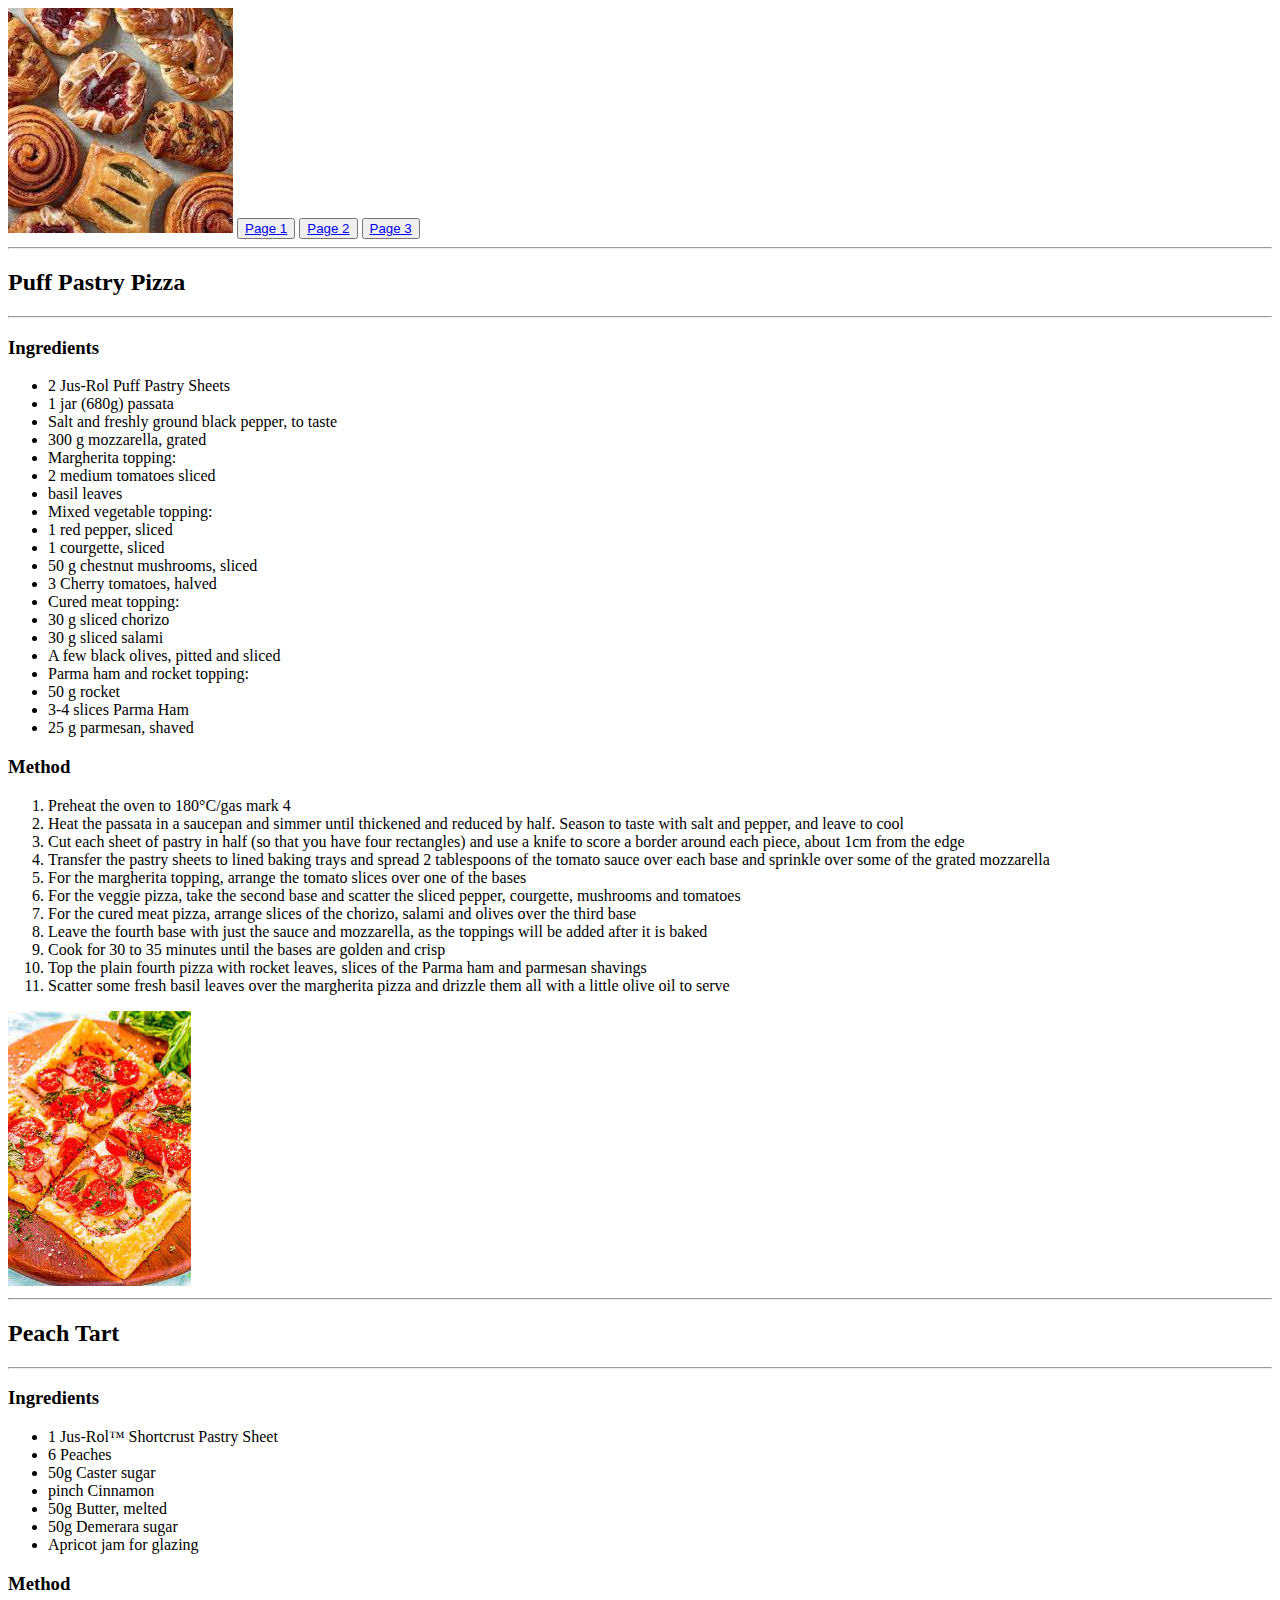
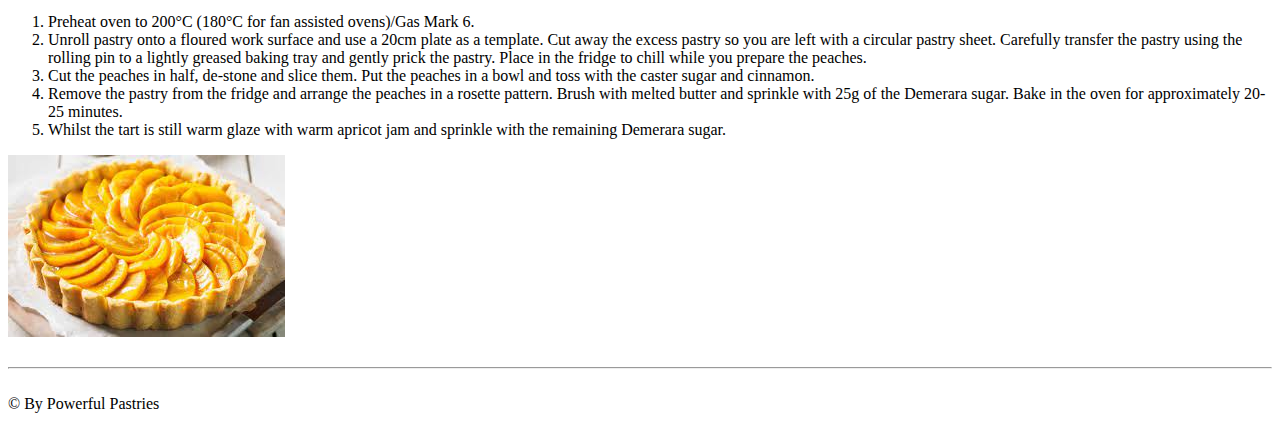
==== index.html @ 8c9cd509 "Finish Website" ====
<!DOCTYPE html>
<html lang="en">
<head>
    <meta charset="UTF-8">
    <meta name="viewport" content="width=device-width, initial-scale=1.0">
    <link rel="stylesheet" href="style.css">
    <title>Powerful Pastry</title>
</head>

<body>
    <header>
        <div id="button-container">
            <img id="logo" src="Images/logo.jpeg">
            <button>
                <a href="page1.html">Page 1</a>
            </button>
            <button>
                <a href="page2.html">Page 2</a>
            </button>
            <button>
                <a href="page3.html">Page 3</a>
            </button>
        </div>
    </header>
    <hr>
    <main>
        <div id="left">
            <h2>Puff Pastry Pizza</h2>
            <hr>
            <h3>Ingredients</h3>
            <ul>
                <li>2 Jus-Rol Puff Pastry Sheets</li>
                <li>1 jar (680g) passata</li>
                <li>Salt and freshly ground black pepper, to taste</li>
                <li>300 g mozzarella, grated</li>
                <li>Margherita topping:</li>
                <li>2 medium tomatoes sliced</li>
                <li>basil leaves</li>
                <li>Mixed vegetable topping:</li>
                <li>1 red pepper, sliced</li>
                <li>1 courgette, sliced</li>
                <li>50 g chestnut mushrooms, sliced</li>
                <li>3 Cherry tomatoes, halved</li>
                <li>Cured meat topping:</li>
                <li>30 g sliced chorizo</li>
                <li>30 g sliced salami</li>
                <li>A few black olives, pitted and sliced</li>
                <li>Parma ham and rocket topping:</li>
                <li>50 g rocket</li>
                <li>3-4 slices Parma Ham</li>
                <li>25 g parmesan, shaved</li>
            </ul>
            <h3>Method</h3>
            <ol>
                <li>Preheat the oven to 180°C/gas mark 4</li>
                <li>Heat the passata in a saucepan and simmer until thickened and reduced by half. Season to taste with salt and pepper, and leave to cool</li>
                <li>Cut each sheet of pastry in half (so that you have four rectangles) and use a knife to score a border around each piece, about 1cm from the edge</li>
                <li>Transfer the pastry sheets to lined baking trays and spread 2 tablespoons of the tomato sauce over each base and sprinkle over some of the grated mozzarella</li>
                <li>For the margherita topping, arrange the tomato slices over one of the bases</li>
                <li>For the veggie pizza, take the second base and scatter the sliced pepper, courgette, mushrooms and tomatoes</li>
                <li>For the cured meat pizza, arrange slices of the chorizo, salami and olives over the third base</li>
                <li>Leave the fourth base with just the sauce and mozzarella, as the toppings will be added after it is baked</li>
                <li>Cook for 30 to 35 minutes until the bases are golden and crisp</li>
                <li>Top the plain fourth pizza with rocket leaves, slices of the Parma ham and parmesan shavings</li>
                <li>Scatter some fresh basil leaves over the margherita pizza and drizzle them all with a little olive oil to serve</li>
            </ol>
            <img src="Images/puff-pastry.jpeg">
        </div>
        <hr>
        <div id="right">
            <h2>Peach Tart</h2>
            <hr>
            <h3>Ingredients</h3>
            <ul>
                <li>1 Jus-Rol™ Shortcrust Pastry Sheet</li>
                <li>6 Peaches</li>
                <li>50g Caster sugar</li>
                <li>pinch Cinnamon</li>
                <li>50g Butter, melted</li>
                <li>50g Demerara sugar</li>
                <li>Apricot jam for glazing</li>
            </ul>
            <h3>Method</h3>
            <ol>
                <li>Preheat oven to 200°C (180°C for fan assisted ovens)/Gas Mark 6.</li>
                <li>Unroll pastry onto a floured work surface and use a 20cm plate as a template. Cut away the excess pastry so you are left with a circular pastry sheet. Carefully transfer the pastry using the rolling pin to a lightly greased baking tray and gently prick the pastry. Place in the fridge to chill while you prepare the peaches.</li>
                <li>Cut the peaches in half, de-stone and slice them. Put the peaches in a bowl and toss with the caster sugar and cinnamon.</li>
                <li>Remove the pastry from the fridge and arrange the peaches in a rosette pattern. Brush with melted butter and sprinkle with 25g of the Demerara sugar. Bake in the oven for approximately 20-25 minutes.</li>
                <li>Whilst the tart is still warm glaze with warm apricot jam and sprinkle with the remaining Demerara sugar.</li>
            </ol>
            <img src="Images/peach-tart.jpeg">
        </div>
    </main>
    <br>
    <hr>
    <br>
    <footer>
        &copy; By Powerful Pastries
    </footer>
</body>

</html>
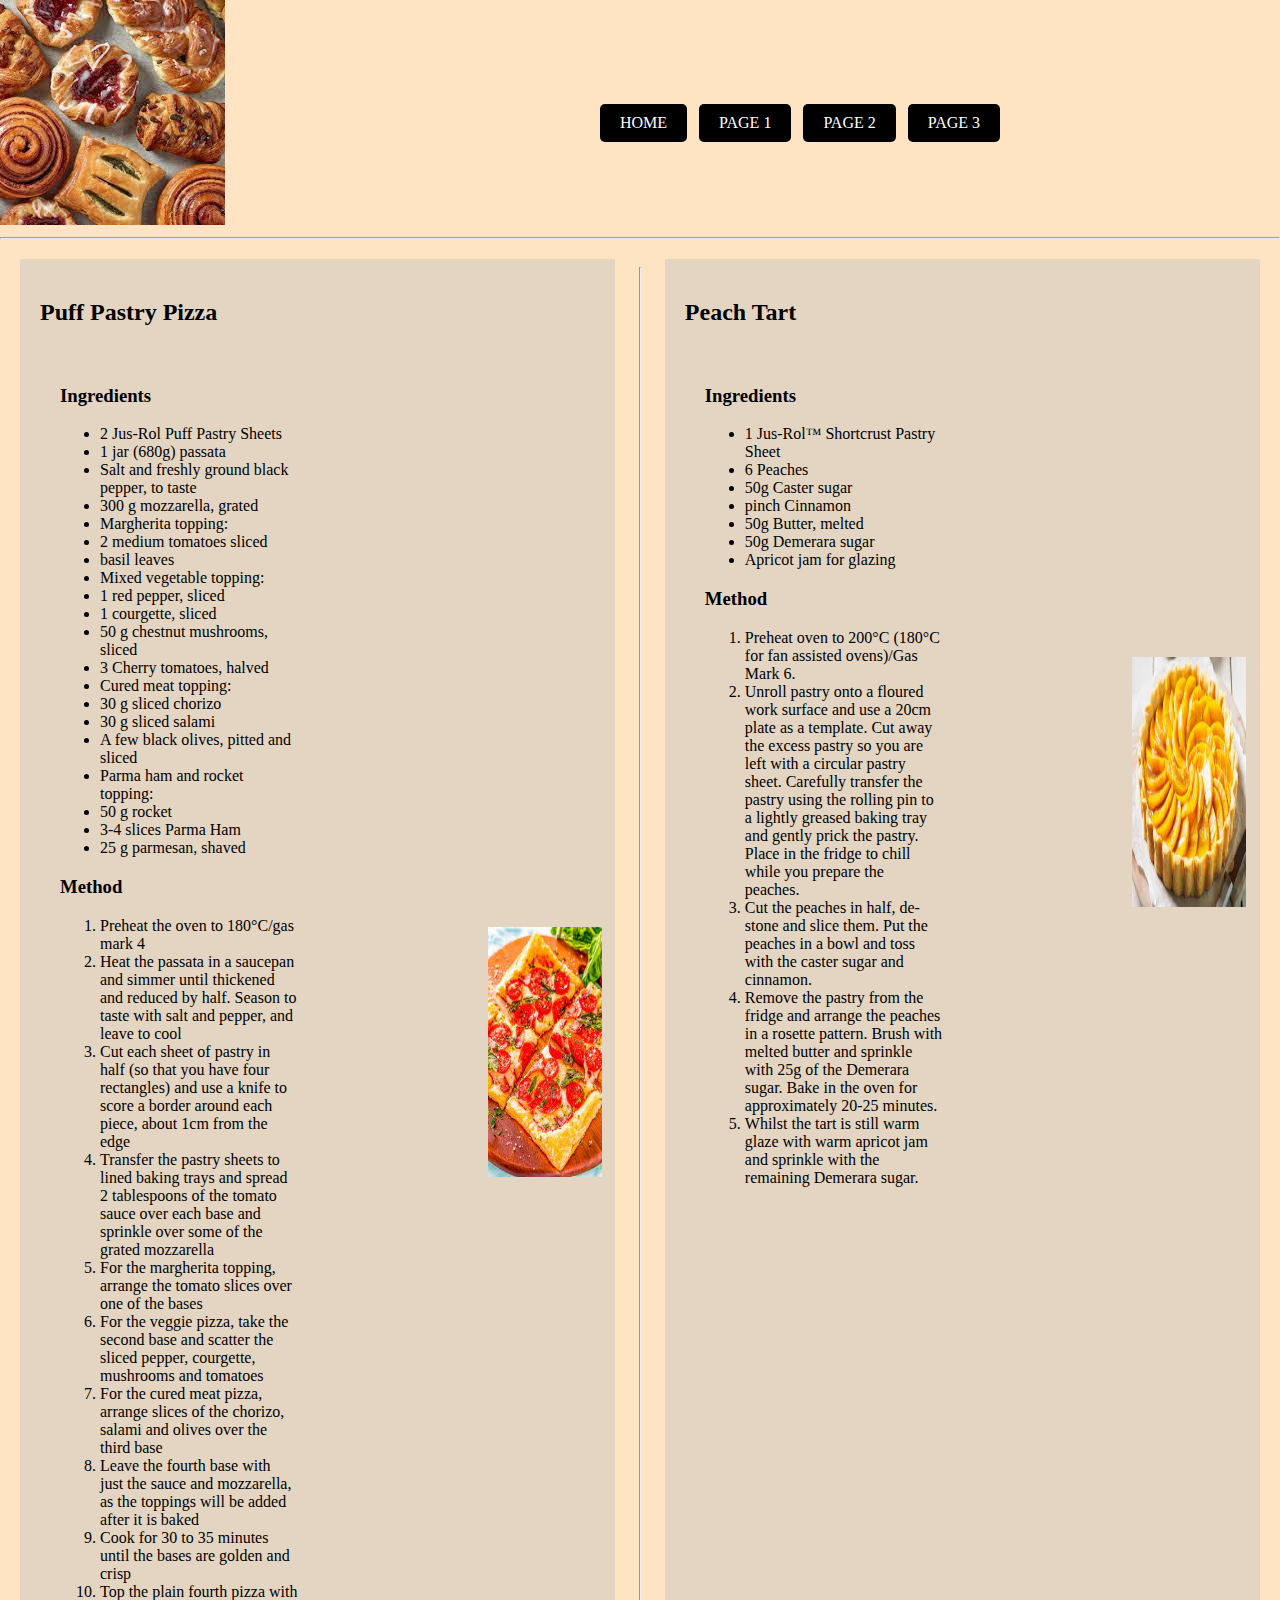
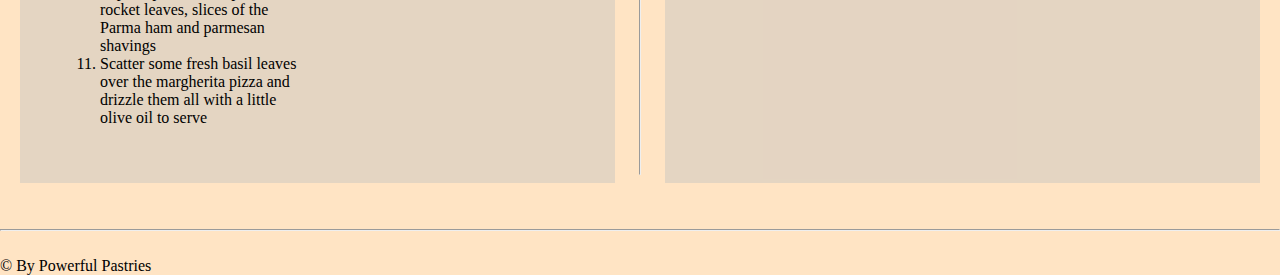
==== commit c644a376: "update pastry website" ====
--- a/index.html
+++ b/index.html
@@ -1,5 +1,6 @@
 <!DOCTYPE html>
 <html lang="en">
+
 <head>
     <meta charset="UTF-8">
     <meta name="viewport" content="width=device-width, initial-scale=1.0">
@@ -8,87 +9,130 @@
 </head>
 
 <body>
-    <header>
-        <div id="button-container">
-            <img id="logo" src="Images/logo.jpeg">
-            <button>
-                <a href="page1.html">Page 1</a>
-            </button>
-            <button>
-                <a href="page2.html">Page 2</a>
-            </button>
-            <button>
-                <a href="page3.html">Page 3</a>
-            </button>
+    <div id="button-container">
+        <img id="logo" src="Images/logo.jpeg">
+        <div id="nav-buttons">
+            <a class="nav-button" href="index.html">HOME</a>
+            <a class="nav-button" href="index.html">PAGE 1</a>
+            <a class="nav-button" href="index.html">PAGE 2</a>
+            <a class="nav-button" href="index.html">PAGE 3</a>
         </div>
-    </header>
+    </div>
     <hr>
     <main>
-        <div id="left">
-            <h2>Puff Pastry Pizza</h2>
+        <div id="container">
+            <div class="left">
+                <h2>Puff Pastry Pizza</h2>
+                <div class="recipe-content">
+                    <div class="recipe-text">
+                        <h3>Ingredients</h3>
+                        <ul>
+                            <li>2 Jus-Rol Puff Pastry Sheets</li>
+                            <li>1 jar (680g) passata</li>
+                            <li>Salt and freshly ground black pepper, to taste</li>
+                            <li>300 g mozzarella, grated</li>
+                            <li>Margherita topping:</li>
+                            <li>2 medium tomatoes sliced</li>
+                            <li>basil leaves</li>
+                            <li>Mixed vegetable topping:</li>
+                            <li>1 red pepper, sliced</li>
+                            <li>1 courgette, sliced</li>
+                            <li>50 g chestnut mushrooms, sliced</li>
+                            <li>3 Cherry tomatoes, halved</li>
+                            <li>Cured meat topping:</li>
+                            <li>30 g sliced chorizo</li>
+                            <li>30 g sliced salami</li>
+                            <li>A few black olives, pitted and sliced</li>
+                            <li>Parma ham and rocket topping:</li>
+                            <li>50 g rocket</li>
+                            <li>3-4 slices Parma Ham</li>
+                            <li>25 g parmesan, shaved</li>
+                        </ul>
+                        <h3>Method</h3>
+                        <ol>
+                            <li>Preheat the oven to 180°C/gas mark 4</li>
+                            <li>Heat the passata in a saucepan and simmer until thickened and reduced by half. Season to
+                                taste
+                                with salt and pepper, and leave to cool</li>
+                            <li>Cut each sheet of pastry in half (so that you have four rectangles) and use a knife to
+                                score a
+                                border around each piece, about 1cm from the edge</li>
+                            <li>Transfer the pastry sheets to lined baking trays and spread 2 tablespoons of the tomato
+                                sauce
+                                over each base and sprinkle over some of the grated mozzarella</li>
+                            <li>For the margherita topping, arrange the tomato slices over one of the bases</li>
+                            <li>For the veggie pizza, take the second base and scatter the sliced pepper, courgette,
+                                mushrooms
+                                and tomatoes</li>
+                            <li>For the cured meat pizza, arrange slices of the chorizo, salami and olives over the
+                                third base
+                            </li>
+                            <li>Leave the fourth base with just the sauce and mozzarella, as the toppings will be added
+                                after it
+                                is baked</li>
+                            <li>Cook for 30 to 35 minutes until the bases are golden and crisp</li>
+                            <li>Top the plain fourth pizza with rocket leaves, slices of the Parma ham and parmesan
+                                shavings
+                            </li>
+                            <li>Scatter some fresh basil leaves over the margherita pizza and drizzle them all with a
+                                little
+                                olive oil to serve</li>
+                        </ol>
+                    </div>
+                    <div class="recipe-image">
+                        <img src="Images/puff-pastry.jpeg">
+                    </div>
+                </div>
+            </div>
             <hr>
-            <h3>Ingredients</h3>
-            <ul>
-                <li>2 Jus-Rol Puff Pastry Sheets</li>
-                <li>1 jar (680g) passata</li>
-                <li>Salt and freshly ground black pepper, to taste</li>
-                <li>300 g mozzarella, grated</li>
-                <li>Margherita topping:</li>
-                <li>2 medium tomatoes sliced</li>
-                <li>basil leaves</li>
-                <li>Mixed vegetable topping:</li>
-                <li>1 red pepper, sliced</li>
-                <li>1 courgette, sliced</li>
-                <li>50 g chestnut mushrooms, sliced</li>
-                <li>3 Cherry tomatoes, halved</li>
-                <li>Cured meat topping:</li>
-                <li>30 g sliced chorizo</li>
-                <li>30 g sliced salami</li>
-                <li>A few black olives, pitted and sliced</li>
-                <li>Parma ham and rocket topping:</li>
-                <li>50 g rocket</li>
-                <li>3-4 slices Parma Ham</li>
-                <li>25 g parmesan, shaved</li>
-            </ul>
-            <h3>Method</h3>
-            <ol>
-                <li>Preheat the oven to 180°C/gas mark 4</li>
-                <li>Heat the passata in a saucepan and simmer until thickened and reduced by half. Season to taste with salt and pepper, and leave to cool</li>
-                <li>Cut each sheet of pastry in half (so that you have four rectangles) and use a knife to score a border around each piece, about 1cm from the edge</li>
-                <li>Transfer the pastry sheets to lined baking trays and spread 2 tablespoons of the tomato sauce over each base and sprinkle over some of the grated mozzarella</li>
-                <li>For the margherita topping, arrange the tomato slices over one of the bases</li>
-                <li>For the veggie pizza, take the second base and scatter the sliced pepper, courgette, mushrooms and tomatoes</li>
-                <li>For the cured meat pizza, arrange slices of the chorizo, salami and olives over the third base</li>
-                <li>Leave the fourth base with just the sauce and mozzarella, as the toppings will be added after it is baked</li>
-                <li>Cook for 30 to 35 minutes until the bases are golden and crisp</li>
-                <li>Top the plain fourth pizza with rocket leaves, slices of the Parma ham and parmesan shavings</li>
-                <li>Scatter some fresh basil leaves over the margherita pizza and drizzle them all with a little olive oil to serve</li>
-            </ol>
-            <img src="Images/puff-pastry.jpeg">
-        </div>
-        <hr>
-        <div id="right">
-            <h2>Peach Tart</h2>
-            <hr>
-            <h3>Ingredients</h3>
-            <ul>
-                <li>1 Jus-Rol™ Shortcrust Pastry Sheet</li>
-                <li>6 Peaches</li>
-                <li>50g Caster sugar</li>
-                <li>pinch Cinnamon</li>
-                <li>50g Butter, melted</li>
-                <li>50g Demerara sugar</li>
-                <li>Apricot jam for glazing</li>
-            </ul>
-            <h3>Method</h3>
-            <ol>
-                <li>Preheat oven to 200°C (180°C for fan assisted ovens)/Gas Mark 6.</li>
-                <li>Unroll pastry onto a floured work surface and use a 20cm plate as a template. Cut away the excess pastry so you are left with a circular pastry sheet. Carefully transfer the pastry using the rolling pin to a lightly greased baking tray and gently prick the pastry. Place in the fridge to chill while you prepare the peaches.</li>
-                <li>Cut the peaches in half, de-stone and slice them. Put the peaches in a bowl and toss with the caster sugar and cinnamon.</li>
-                <li>Remove the pastry from the fridge and arrange the peaches in a rosette pattern. Brush with melted butter and sprinkle with 25g of the Demerara sugar. Bake in the oven for approximately 20-25 minutes.</li>
-                <li>Whilst the tart is still warm glaze with warm apricot jam and sprinkle with the remaining Demerara sugar.</li>
-            </ol>
-            <img src="Images/peach-tart.jpeg">
+            <div class="right">
+                <h2>Peach Tart</h2>
+                <div class="recipe-content">
+                    <div class="recipe-text">
+                        <h3>Ingredients</h3>
+                        <ul>
+                            <li>1 Jus-Rol™ Shortcrust Pastry Sheet</li>
+                            <li>6 Peaches</li>
+                            <li>50g Caster sugar</li>
+                            <li>pinch Cinnamon</li>
+                            <li>50g Butter, melted</li>
+                            <li>50g Demerara sugar</li>
+                            <li>Apricot jam for glazing</li>
+                        </ul>
+                        <h3>Method</h3>
+                        <ol>
+                            <li>Preheat oven to 200°C (180°C for fan assisted ovens)/Gas Mark 6.</li>
+                            <li>Unroll pastry onto a floured work surface and use a 20cm plate as a template. Cut away
+                                the
+                                excess
+                                pastry so you are left with a circular pastry sheet. Carefully transfer the pastry using
+                                the
+                                rolling
+                                pin to a lightly greased baking tray and gently prick the pastry. Place in the fridge to
+                                chill
+                                while
+                                you prepare the peaches.</li>
+                            <li>Cut the peaches in half, de-stone and slice them. Put the peaches in a bowl and toss
+                                with the
+                                caster
+                                sugar and cinnamon.</li>
+                            <li>Remove the pastry from the fridge and arrange the peaches in a rosette pattern. Brush
+                                with
+                                melted
+                                butter and sprinkle with 25g of the Demerara sugar. Bake in the oven for approximately
+                                20-25
+                                minutes.</li>
+                            <li>Whilst the tart is still warm glaze with warm apricot jam and sprinkle with the
+                                remaining
+                                Demerara
+                                sugar.</li>
+                        </ol>
+                    </div>
+                    <div class="recipe-image">
+                        <img src="Images/peach-tart.jpeg">
+                    </div>
+                </div>
+            </div>
         </div>
     </main>
     <br>
--- a/style.css
+++ b/style.css
@@ -0,0 +1,84 @@
+body {
+    margin: 0;
+    padding: 0;
+    background-color: bisque;
+}
+
+header {
+    display: flex;
+    justify-content: space-between;
+    align-items: center;
+    padding: 20px 30px;
+    position: relative;
+}
+
+#logo {
+    max-width: 250px;
+}
+
+#nav-buttons {
+    text-align: center;
+    float: right;
+    width: 75%;
+    margin-top: 100px;
+}
+
+.nav-button {
+    display: inline-block;
+    padding: 10px 20px;
+    background-color: black;
+    color: white;
+    text-decoration: none;
+    margin: 4px;
+    transition: background-color 0.3s;
+    transition: transform 1s;
+    border-radius: 5px;
+}
+
+.nav-button:hover {
+    background-color: rgb(70, 70, 70);
+    transform: scale(1.10);
+}
+
+#container {
+    display: flex;
+    justify-content: space-between;
+    margin: 20px;
+}
+
+.recipe-content {
+    display: flex;
+    flex-direction: row; 
+    align-items: center; 
+}
+
+.recipe-text {
+    width: 50%; 
+    padding: 20px;
+    box-sizing: border-box;
+}
+
+.recipe-image {
+    width: 50%;
+    padding: 20px;
+    box-sizing: border-box;
+}
+
+.left, .right {
+    width: 48%;
+    padding: 20px;
+    box-sizing: border-box;
+    background-color: rgba(192, 192, 192, 0.432);
+}
+
+.left img {
+    padding-left: 150px;
+    height: 250px;
+    width: 48%;
+}
+
+.right img {
+    padding-left: 150px;
+    height: 250px;
+    width: 48%;
+}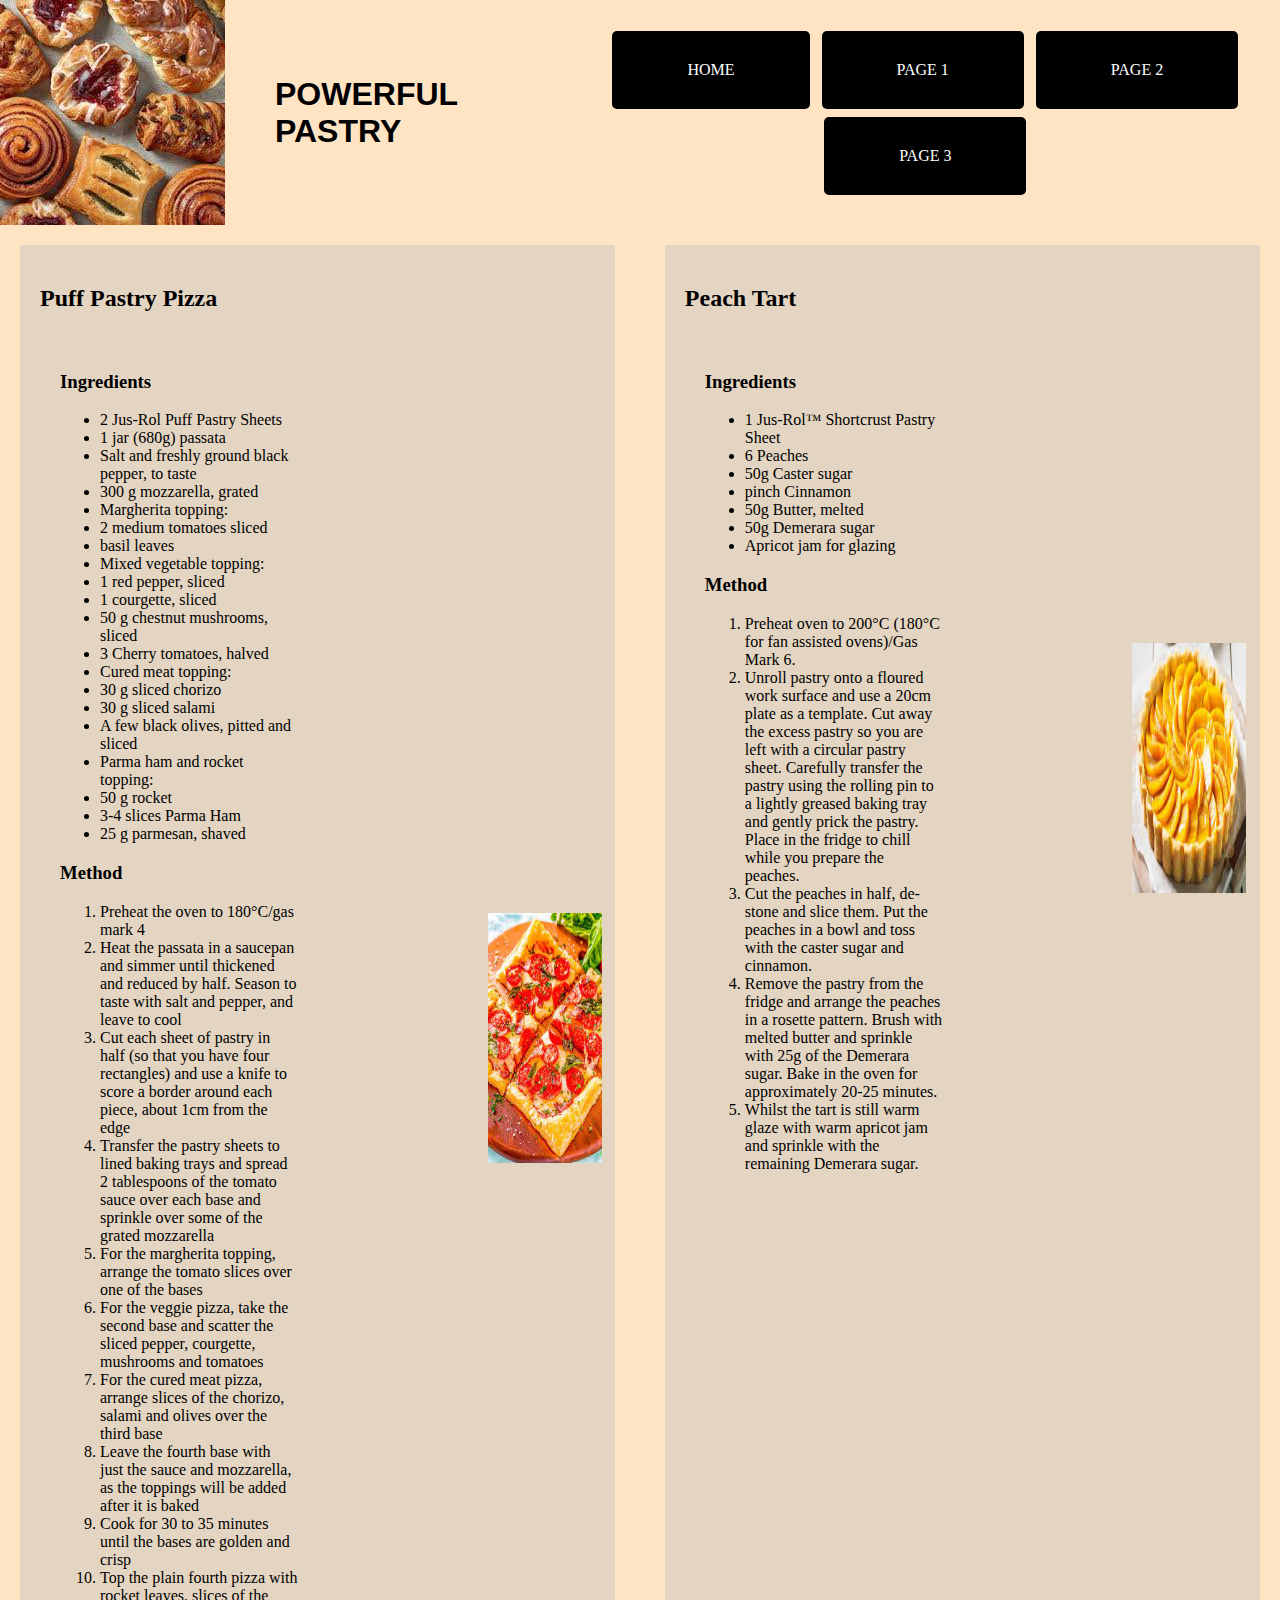
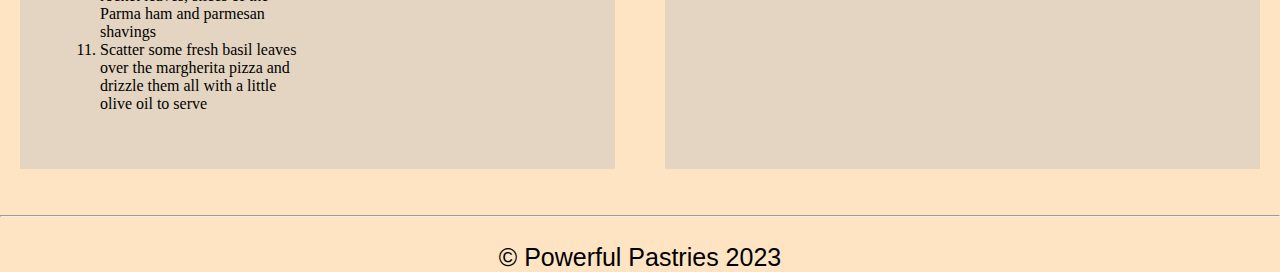
==== commit a5a6edf3: "Edit pastry site so each page has something unique" ====
--- a/index.html
+++ b/index.html
@@ -9,16 +9,16 @@
 </head>
 
 <body>
-    <div id="button-container">
+    <div id="header">
         <img id="logo" src="Images/logo.jpeg">
+        <h1>POWERFUL PASTRY</h1>
         <div id="nav-buttons">
             <a class="nav-button" href="index.html">HOME</a>
-            <a class="nav-button" href="index.html">PAGE 1</a>
-            <a class="nav-button" href="index.html">PAGE 2</a>
-            <a class="nav-button" href="index.html">PAGE 3</a>
+            <a class="nav-button" href="page1.html">PAGE 1</a>
+            <a class="nav-button" href="page2.html">PAGE 2</a>
+            <a class="nav-button" href="page3.html">PAGE 3</a>
         </div>
     </div>
-    <hr>
     <main>
         <div id="container">
             <div class="left">
@@ -84,7 +84,6 @@
                     </div>
                 </div>
             </div>
-            <hr>
             <div class="right">
                 <h2>Peach Tart</h2>
                 <div class="recipe-content">
@@ -139,7 +138,7 @@
     <hr>
     <br>
     <footer>
-        &copy; By Powerful Pastries
+        &copy; Powerful Pastries 2023
     </footer>
 </body>
 
--- a/style.css
+++ b/style.css
@@ -4,12 +4,22 @@
     background-color: bisque;
 }
 
-header {
+#header {
     display: flex;
     justify-content: space-between;
     align-items: center;
-    padding: 20px 30px;
     position: relative;
+}
+
+#header h1 {
+    padding-left: 50px;
+    width: 400px;
+    font-family: 'Franklin Gothic Medium', 'Arial Narrow', Arial, sans-serif;
+}
+
+.heading3 {
+    text-align: center;
+    font-size: 100px;
 }
 
 #logo {
@@ -20,12 +30,11 @@
     text-align: center;
     float: right;
     width: 75%;
-    margin-top: 100px;
 }
 
 .nav-button {
     display: inline-block;
-    padding: 10px 20px;
+    padding: 30px 75px;
     background-color: black;
     color: white;
     text-decoration: none;
@@ -81,4 +90,10 @@
     padding-left: 150px;
     height: 250px;
     width: 48%;
+}
+
+footer {
+    text-align: center;
+    font-size: 25px;
+    font-family: 'Segoe UI', Tahoma, Geneva, Verdana, sans-serif;
 }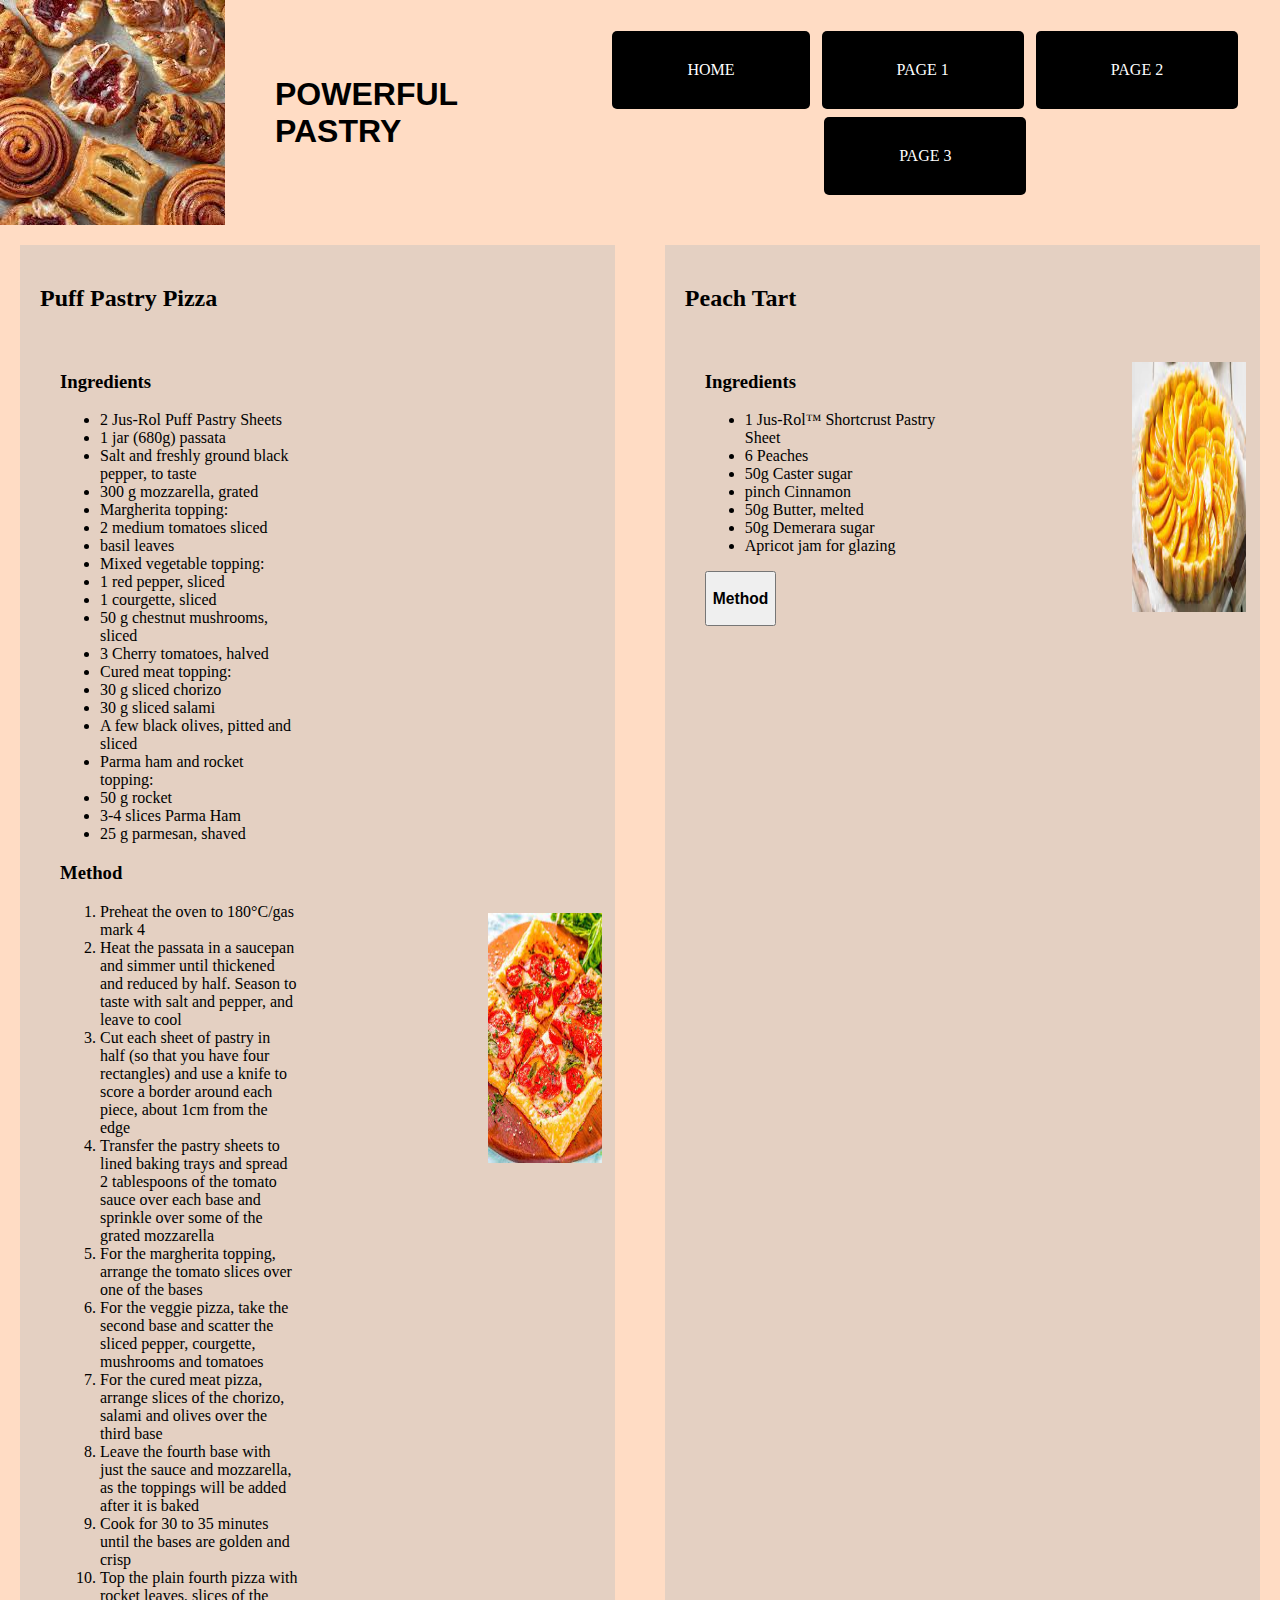
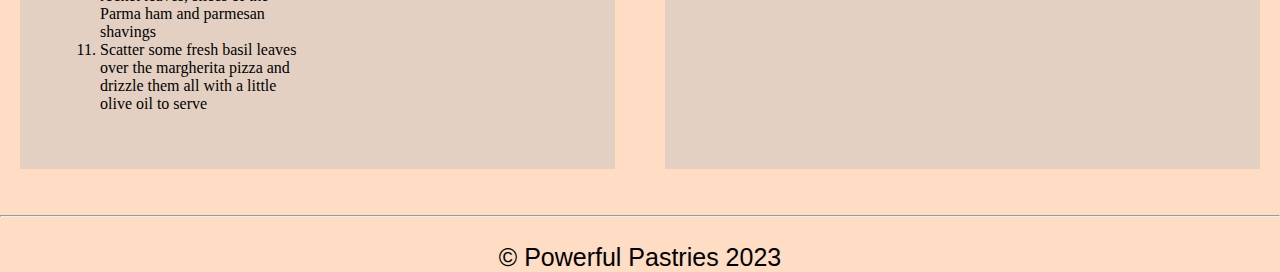
==== commit 55f2cc57: "add javascript" ====
--- a/index.html
+++ b/index.html
@@ -5,6 +5,7 @@
     <meta charset="UTF-8">
     <meta name="viewport" content="width=device-width, initial-scale=1.0">
     <link rel="stylesheet" href="style.css">
+    <script src="./showList.js"></script>
     <title>Powerful Pastry</title>
 </head>
 
@@ -12,6 +13,7 @@
     <div id="header">
         <img id="logo" src="Images/logo.jpeg">
         <h1>POWERFUL PASTRY</h1>
+        <h2><script src="username.js"></script></h2>
         <div id="nav-buttons">
             <a class="nav-button" href="index.html">HOME</a>
             <a class="nav-button" href="page1.html">PAGE 1</a>
@@ -98,8 +100,8 @@
                             <li>50g Demerara sugar</li>
                             <li>Apricot jam for glazing</li>
                         </ul>
-                        <h3>Method</h3>
-                        <ol>
+                        <button onclick="showTheList()"><h3>Method</h3></button>
+                        <ol id="methodList" style="display:none">
                             <li>Preheat oven to 200°C (180°C for fan assisted ovens)/Gas Mark 6.</li>
                             <li>Unroll pastry onto a floured work surface and use a 20cm plate as a template. Cut away
                                 the
@@ -140,6 +142,8 @@
     <footer>
         &copy; Powerful Pastries 2023
     </footer>
+
+    <script src="./bgColor.js"></script>
 </body>
 
 </html>--- a/style.css
+++ b/style.css
@@ -1,7 +1,7 @@
 body {
     margin: 0;
     padding: 0;
-    background-color: bisque;
+    background-color: rgb(255, 228, 196);
 }
 
 #header {
@@ -36,7 +36,7 @@
     display: inline-block;
     padding: 30px 75px;
     background-color: black;
-    color: white;
+    color: #fff;
     text-decoration: none;
     margin: 4px;
     transition: background-color 0.3s;
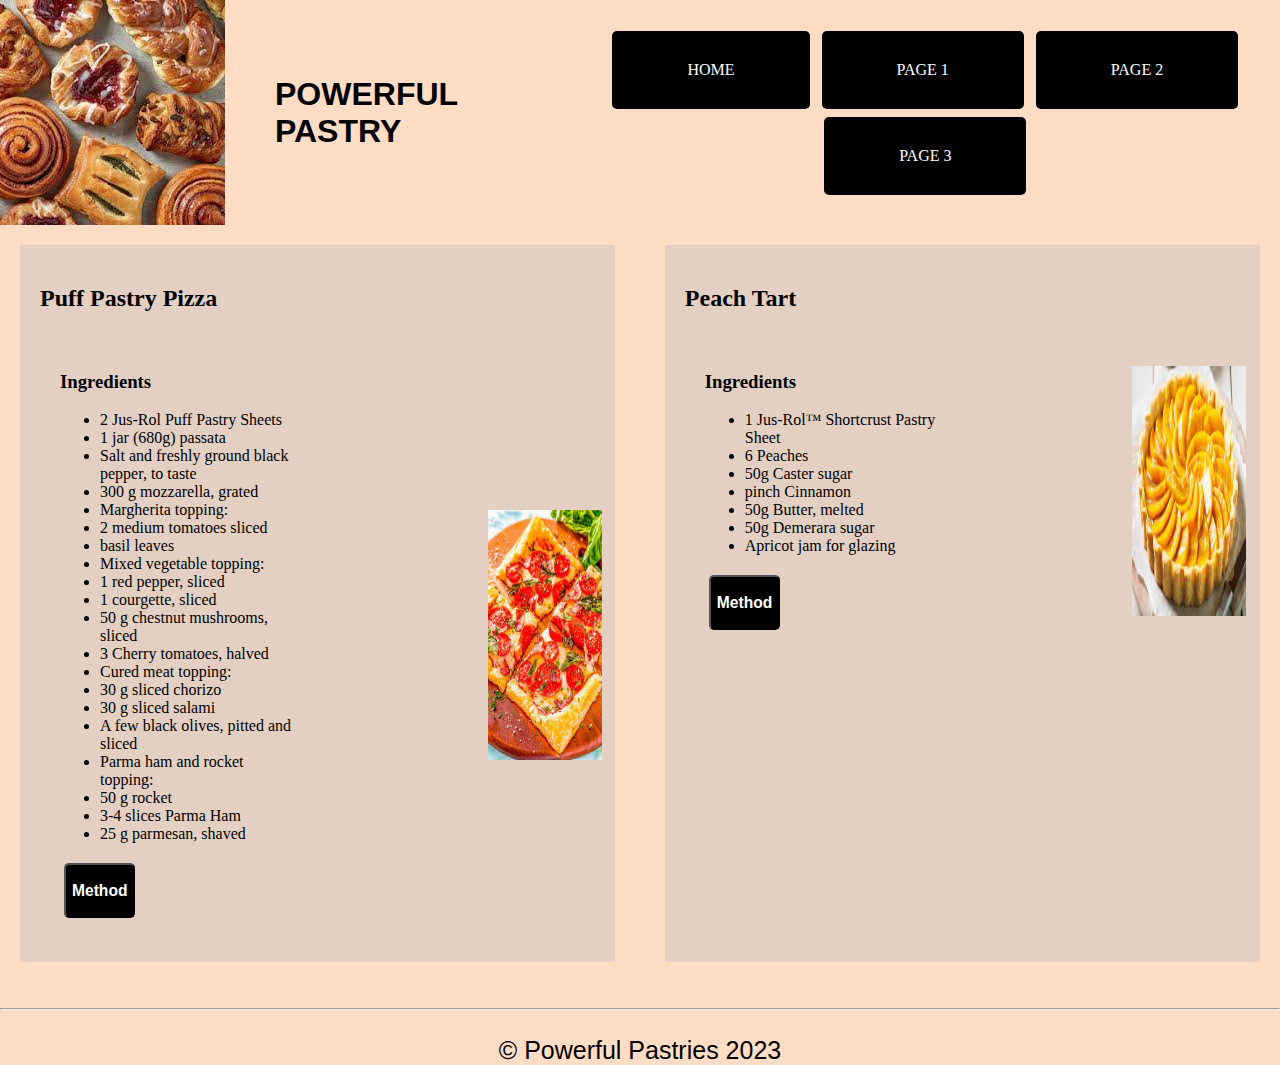
==== commit 585e03f5: "cleaned files" ====
--- a/index.html
+++ b/index.html
@@ -4,24 +4,31 @@
 <head>
     <meta charset="UTF-8">
     <meta name="viewport" content="width=device-width, initial-scale=1.0">
-    <link rel="stylesheet" href="style.css">
-    <script src="./showList.js"></script>
+    <link rel="stylesheet" href="./CSS/style.css">
+    <script src="./JavaScript/index.js"></script>
     <title>Powerful Pastry</title>
 </head>
 
 <body>
     <div id="header">
-        <img id="logo" src="Images/logo.jpeg">
+        <img id="logo" src="./Images/logo.jpeg">
         <h1>POWERFUL PASTRY</h1>
-        <h2><script src="username.js"></script></h2>
+        <h2>
+            <script>
+                askName();
+            </script>
+        </h2>
         <div id="nav-buttons">
-            <a class="nav-button" href="index.html">HOME</a>
-            <a class="nav-button" href="page1.html">PAGE 1</a>
-            <a class="nav-button" href="page2.html">PAGE 2</a>
-            <a class="nav-button" href="page3.html">PAGE 3</a>
+            <a class="nav-button" href="./index.html">HOME</a>
+            <a class="nav-button" href="./page1.html">PAGE 1</a>
+            <a class="nav-button" href="./page2.html">PAGE 2</a>
+            <a class="nav-button" href="./page3.html">PAGE 3</a>
         </div>
     </div>
     <main>
+        <script>
+            bgChange();
+        </script>
         <div id="container">
             <div class="left">
                 <h2>Puff Pastry Pizza</h2>
@@ -50,39 +57,46 @@
                             <li>3-4 slices Parma Ham</li>
                             <li>25 g parmesan, shaved</li>
                         </ul>
-                        <h3>Method</h3>
-                        <ol>
-                            <li>Preheat the oven to 180°C/gas mark 4</li>
-                            <li>Heat the passata in a saucepan and simmer until thickened and reduced by half. Season to
-                                taste
-                                with salt and pepper, and leave to cool</li>
-                            <li>Cut each sheet of pastry in half (so that you have four rectangles) and use a knife to
-                                score a
-                                border around each piece, about 1cm from the edge</li>
-                            <li>Transfer the pastry sheets to lined baking trays and spread 2 tablespoons of the tomato
-                                sauce
-                                over each base and sprinkle over some of the grated mozzarella</li>
-                            <li>For the margherita topping, arrange the tomato slices over one of the bases</li>
-                            <li>For the veggie pizza, take the second base and scatter the sliced pepper, courgette,
-                                mushrooms
-                                and tomatoes</li>
-                            <li>For the cured meat pizza, arrange slices of the chorizo, salami and olives over the
-                                third base
-                            </li>
-                            <li>Leave the fourth base with just the sauce and mozzarella, as the toppings will be added
-                                after it
-                                is baked</li>
-                            <li>Cook for 30 to 35 minutes until the bases are golden and crisp</li>
-                            <li>Top the plain fourth pizza with rocket leaves, slices of the Parma ham and parmesan
-                                shavings
-                            </li>
-                            <li>Scatter some fresh basil leaves over the margherita pizza and drizzle them all with a
-                                little
-                                olive oil to serve</li>
-                        </ol>
+                        <button id="hideList" onclick="ShowAndHide2()">
+                            <h3>Method</h3>
+                        </button>
+                            <ol id="methodList2" style="display:none">
+                                <li>Preheat the oven to 180°C/gas mark 4</li>
+                                <li>Heat the passata in a saucepan and simmer until thickened and reduced by half.
+                                    Season to
+                                    taste
+                                    with salt and pepper, and leave to cool</li>
+                                <li>Cut each sheet of pastry in half (so that you have four rectangles) and use a knife
+                                    to
+                                    score a
+                                    border around each piece, about 1cm from the edge</li>
+                                <li>Transfer the pastry sheets to lined baking trays and spread 2 tablespoons of the
+                                    tomato
+                                    sauce
+                                    over each base and sprinkle over some of the grated mozzarella</li>
+                                <li>For the margherita topping, arrange the tomato slices over one of the bases</li>
+                                <li>For the veggie pizza, take the second base and scatter the sliced pepper, courgette,
+                                    mushrooms
+                                    and tomatoes</li>
+                                <li>For the cured meat pizza, arrange slices of the chorizo, salami and olives over the
+                                    third base
+                                </li>
+                                <li>Leave the fourth base with just the sauce and mozzarella, as the toppings will be
+                                    added
+                                    after it
+                                    is baked</li>
+                                <li>Cook for 30 to 35 minutes until the bases are golden and crisp</li>
+                                <li>Top the plain fourth pizza with rocket leaves, slices of the Parma ham and parmesan
+                                    shavings
+                                </li>
+                                <li>Scatter some fresh basil leaves over the margherita pizza and drizzle them all with
+                                    a
+                                    little
+                                    olive oil to serve</li>
+                            </ol>
                     </div>
                     <div class="recipe-image">
-                        <img src="Images/puff-pastry.jpeg">
+                        <img src="./Images/puff-pastry.jpeg">
                     </div>
                 </div>
             </div>
@@ -100,7 +114,9 @@
                             <li>50g Demerara sugar</li>
                             <li>Apricot jam for glazing</li>
                         </ul>
-                        <button onclick="showTheList()"><h3>Method</h3></button>
+                        <button id="hideList" onclick="ShowAndHide()">
+                            <h3>Method</h3>
+                        </button>
                         <ol id="methodList" style="display:none">
                             <li>Preheat oven to 200°C (180°C for fan assisted ovens)/Gas Mark 6.</li>
                             <li>Unroll pastry onto a floured work surface and use a 20cm plate as a template. Cut away
@@ -130,7 +146,7 @@
                         </ol>
                     </div>
                     <div class="recipe-image">
-                        <img src="Images/peach-tart.jpeg">
+                        <img src="./Images/peach-tart.jpeg">
                     </div>
                 </div>
             </div>
@@ -142,8 +158,6 @@
     <footer>
         &copy; Powerful Pastries 2023
     </footer>
-
-    <script src="./bgColor.js"></script>
 </body>
 
 </html>--- a/CSS/style.css
+++ b/CSS/style.css
@@ -0,0 +1,114 @@
+body {
+    margin: 0;
+    padding: 0;
+    background-color: rgb(255, 228, 196);
+}
+
+#header {
+    display: flex;
+    justify-content: space-between;
+    align-items: center;
+    position: relative;
+}
+
+#header h1 {
+    padding-left: 50px;
+    width: 400px;
+    font-family: 'Franklin Gothic Medium', 'Arial Narrow', Arial, sans-serif;
+}
+
+.heading3 {
+    text-align: center;
+    font-size: 100px;
+}
+
+#logo {
+    max-width: 250px;
+}
+
+#nav-buttons {
+    text-align: center;
+    float: right;
+    width: 75%;
+}
+
+.nav-button {
+    display: inline-block;
+    padding: 30px 75px;
+    background-color: black;
+    color: #fff;
+    text-decoration: none;
+    margin: 4px;
+    transition: background-color 0.3s;
+    transition: transform 1s;
+    border-radius: 5px;
+}
+
+.nav-button:hover {
+    background-color: rgb(70, 70, 70);
+    transform: scale(1.10);
+}
+
+#container {
+    display: flex;
+    justify-content: space-between;
+    margin: 20px;
+}
+
+.recipe-content {
+    display: flex;
+    flex-direction: row; 
+    align-items: center; 
+}
+
+.recipe-text {
+    width: 50%; 
+    padding: 20px;
+    box-sizing: border-box;
+}
+
+.recipe-image {
+    width: 50%;
+    padding: 20px;
+    box-sizing: border-box;
+}
+
+.left, .right {
+    width: 48%;
+    padding: 20px;
+    box-sizing: border-box;
+    background-color: rgba(192, 192, 192, 0.432);
+}
+
+.left img {
+    padding-left: 150px;
+    height: 250px;
+    width: 48%;
+}
+
+.right img {
+    padding-left: 150px;
+    height: 250px;
+    width: 48%;
+}
+
+#hideList {
+    background-color: black;
+    color: #fff;
+    text-decoration: none;
+    margin: 4px;
+    transition: background-color 0.3s;
+    transition: transform 1s;
+    border-radius: 5px;
+}
+
+#hideList:hover {
+    background-color: rgb(70, 70, 70);
+    transform: scale(1.10);
+}
+
+footer {
+    text-align: center;
+    font-size: 25px;
+    font-family: 'Segoe UI', Tahoma, Geneva, Verdana, sans-serif;
+}